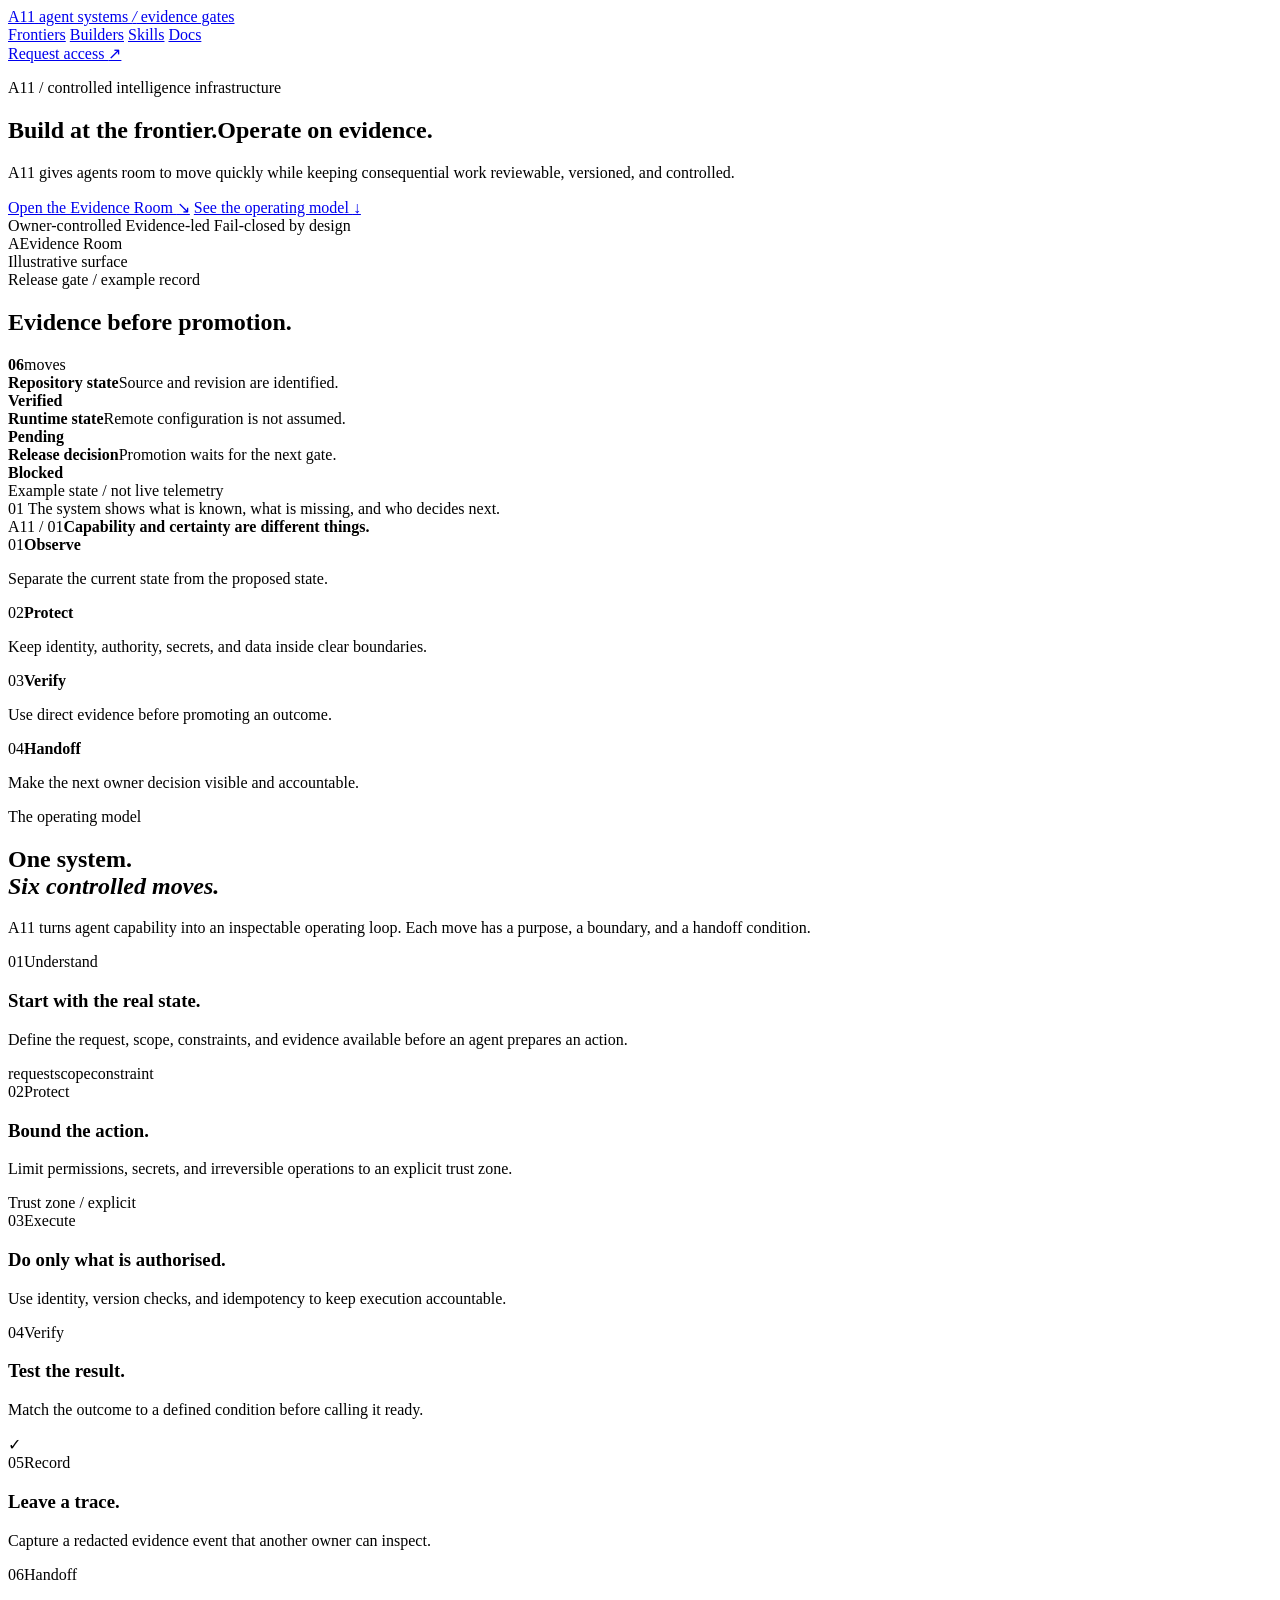
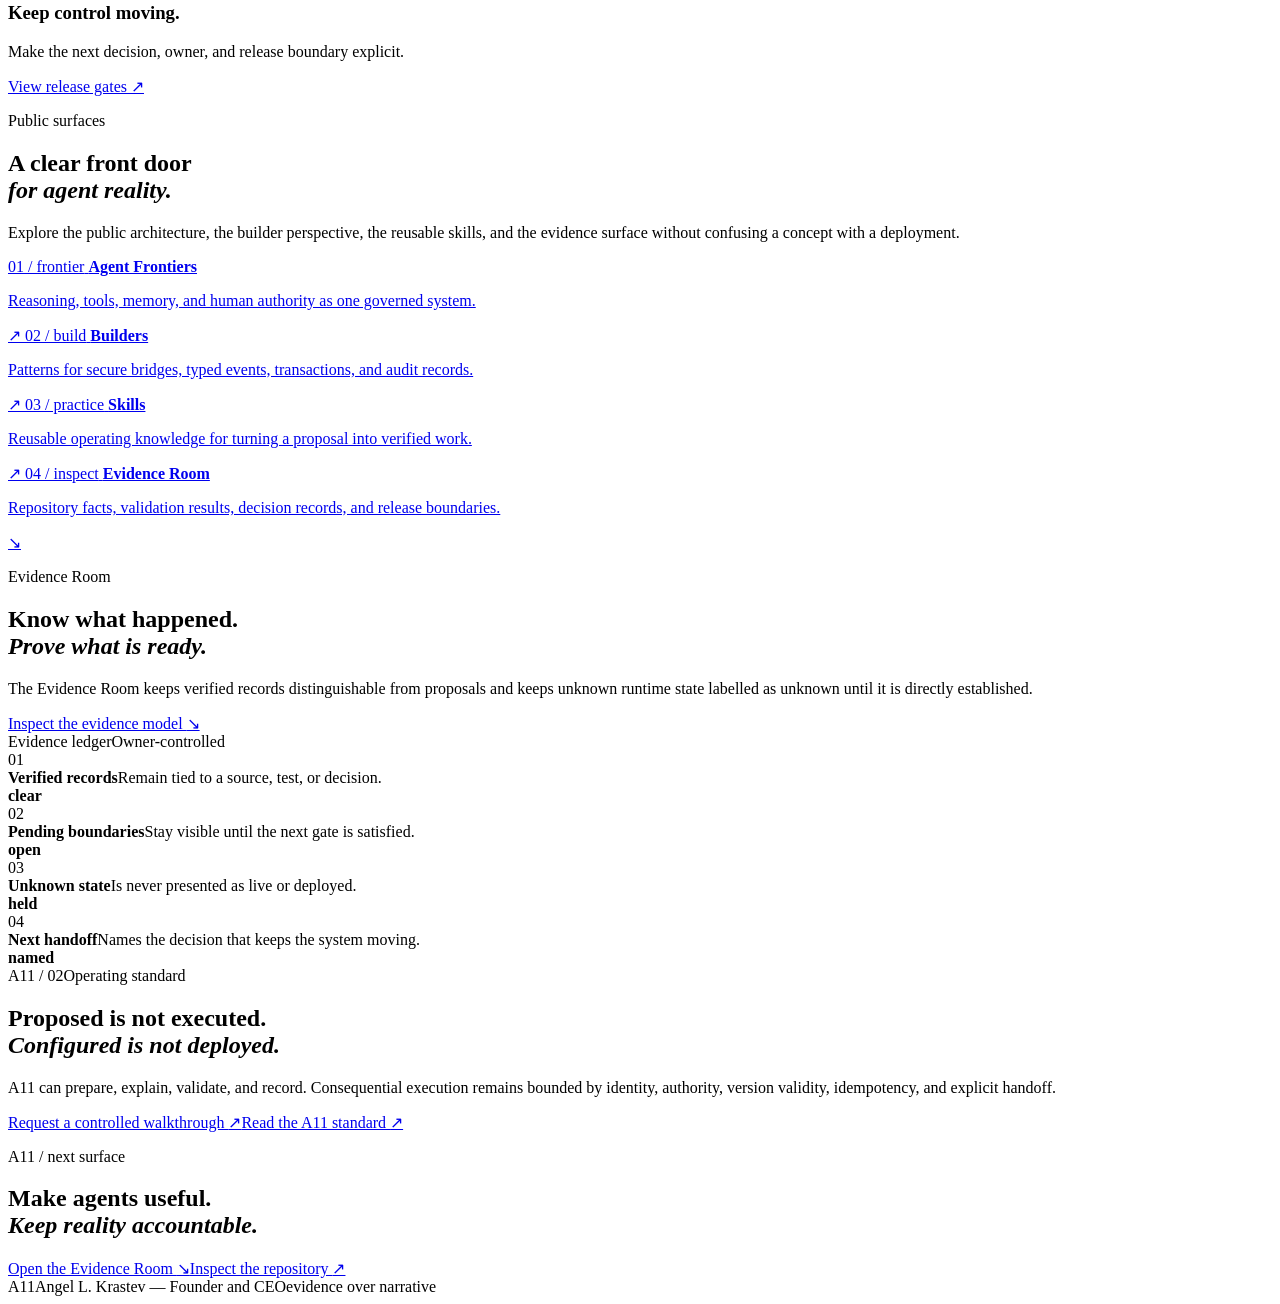
==== index.html @ bb5f17ac "Publish refreshed A11 static homepage to GitHub Pages." ====
﻿<!doctype html>
<html lang="en-GB">
<head>
  <meta charset="utf-8">
  <meta name="viewport" content="width=device-width, initial-scale=1">
  <meta name="description" content="A11 builds evidence-gated agent systems for retrieval, decisions, and controlled execution.">
  <meta name="theme-color" content="#f7f8f6">
  <title>A11 — Build at the frontier. Operate on evidence.</title>
  <link rel="canonical" href="https://angellllkr-eng.github.io/a11-homepage/">
  <link rel="icon" href="/a11-homepage/favicon.svg" type="image/svg+xml">
  <link rel="manifest" href="/a11-homepage/site.webmanifest">
  <link rel="stylesheet" href="/a11-homepage/site.css">
  <link rel="stylesheet" href="/a11-homepage/home.css">
</head>
<body class="home-body">
  <header class="masthead home-masthead">
    <a class="home-wordmark" href="/a11-homepage/" aria-label="A11 home">
      <span class="home-mark">A11</span>
      <span class="home-wordmark-copy">agent systems <i>/</i> evidence gates</span>
    </a>
    <nav class="home-nav" aria-label="Primary navigation">
      <div class="home-nav-links">
        <a href="/a11-homepage/frontiers/">Frontiers</a>
        <a href="/a11-homepage/builders/">Builders</a>
        <a href="/a11-homepage/skills/">Skills</a>
        <a href="/a11-homepage/docs/">Docs</a>
      </div>
      <a class="home-nav-cta" href="/a11-homepage/access/">Request access <span>↗</span></a>
    </nav>
  </header>

  <main class="home-page">
    <section class="home-hero" aria-labelledby="hero-title">
      <div class="home-hero-copy">
        <p class="home-eyebrow"><span class="home-live-dot"></span>A11 / controlled intelligence infrastructure</p>
        <h1 id="hero-title">Build at the frontier.<span>Operate on evidence.</span></h1>
        <p class="home-lede">A11 gives agents room to move quickly while keeping consequential work reviewable, versioned, and controlled.</p>
        <div class="home-actions">
          <a class="home-button home-button--primary" href="/a11-homepage/console/">Open the Evidence Room <span>↘</span></a>
          <a class="home-text-link" href="#operating-model">See the operating model <span>↓</span></a>
        </div>
        <div class="home-proof-line" aria-label="A11 operating boundaries">
          <span>Owner-controlled</span>
          <span>Evidence-led</span>
          <span>Fail-closed by design</span>
        </div>
      </div>

      <div class="home-hero-visual" aria-label="Illustrative Evidence Room interface">
        <div class="home-preview-window">
          <div class="home-preview-topbar">
            <div class="home-preview-brand"><span class="home-preview-logo">A</span><span>Evidence Room</span></div>
            <span class="home-preview-context">Illustrative surface</span>
          </div>
          <div class="home-preview-heading">
            <div>
              <span class="home-preview-kicker">Release gate / example record</span>
              <h2>Evidence before promotion.</h2>
            </div>
            <div class="home-preview-count"><strong>06</strong><span>moves</span></div>
          </div>
          <div class="home-preview-rows">
            <div class="home-preview-row">
              <div><strong>Repository state</strong><span>Source and revision are identified.</span></div>
              <b class="home-status home-status--verified"><i></i>Verified</b>
            </div>
            <div class="home-preview-row">
              <div><strong>Runtime state</strong><span>Remote configuration is not assumed.</span></div>
              <b class="home-status home-status--pending"><i></i>Pending</b>
            </div>
            <div class="home-preview-row">
              <div><strong>Release decision</strong><span>Promotion waits for the next gate.</span></div>
              <b class="home-status home-status--blocked"><i></i>Blocked</b>
            </div>
          </div>
          <div class="home-preview-footer">
            <span class="home-preview-rule"><i></i></span>
            <span>Example state / not live telemetry</span>
          </div>
        </div>
        <div class="home-visual-note"><span>01</span> The system shows what is known, what is missing, and who decides next.</div>
      </div>
    </section>

    <section class="home-principles" aria-label="A11 operating principles">
      <div class="home-principle-intro"><span class="home-section-index">A11 / 01</span><strong>Capability and certainty are different things.</strong></div>
      <div class="home-principle-grid">
        <div><span>01</span><strong>Observe</strong><p>Separate the current state from the proposed state.</p></div>
        <div><span>02</span><strong>Protect</strong><p>Keep identity, authority, secrets, and data inside clear boundaries.</p></div>
        <div><span>03</span><strong>Verify</strong><p>Use direct evidence before promoting an outcome.</p></div>
        <div><span>04</span><strong>Handoff</strong><p>Make the next owner decision visible and accountable.</p></div>
      </div>
    </section>

    <section id="operating-model" class="home-section home-model" aria-labelledby="model-title">
      <div class="home-section-heading">
        <div>
          <p class="home-section-label">The operating model</p>
          <h2 id="model-title">One system.<br><em>Six controlled moves.</em></h2>
        </div>
        <p>A11 turns agent capability into an inspectable operating loop. Each move has a purpose, a boundary, and a handoff condition.</p>
      </div>
      <div class="home-bento">
        <article class="home-bento-card home-bento-card--feature">
          <div class="home-card-topline"><span>01</span><span>Understand</span></div>
          <div>
            <h3>Start with the real state.</h3>
            <p>Define the request, scope, constraints, and evidence available before an agent prepares an action.</p>
          </div>
          <div class="home-scan-line"><span>request</span><i></i><span>scope</span><i></i><span>constraint</span></div>
        </article>
        <article class="home-bento-card home-bento-card--protect">
          <div class="home-card-topline"><span>02</span><span>Protect</span></div>
          <h3>Bound the action.</h3>
          <p>Limit permissions, secrets, and irreversible operations to an explicit trust zone.</p>
          <span class="home-card-stamp">Trust zone / explicit</span>
        </article>
        <article class="home-bento-card home-bento-card--execute">
          <div class="home-card-topline"><span>03</span><span>Execute</span></div>
          <h3>Do only what is authorised.</h3>
          <p>Use identity, version checks, and idempotency to keep execution accountable.</p>
        </article>
        <article class="home-bento-card home-bento-card--verify">
          <div class="home-card-topline"><span>04</span><span>Verify</span></div>
          <h3>Test the result.</h3>
          <p>Match the outcome to a defined condition before calling it ready.</p>
          <div class="home-checkmark">✓</div>
        </article>
        <article class="home-bento-card home-bento-card--record">
          <div class="home-card-topline"><span>05</span><span>Record</span></div>
          <h3>Leave a trace.</h3>
          <p>Capture a redacted evidence event that another owner can inspect.</p>
        </article>
        <article class="home-bento-card home-bento-card--handoff">
          <div class="home-card-topline"><span>06</span><span>Handoff</span></div>
          <h3>Keep control moving.</h3>
          <p>Make the next decision, owner, and release boundary explicit.</p>
          <a href="/a11-homepage/release-gate/" class="home-card-link">View release gates <span>↗</span></a>
        </article>
      </div>
    </section>

    <section class="home-section home-surfaces" aria-labelledby="surfaces-title">
      <div class="home-section-heading">
        <div>
          <p class="home-section-label">Public surfaces</p>
          <h2 id="surfaces-title">A clear front door<br><em>for agent reality.</em></h2>
        </div>
        <p>Explore the public architecture, the builder perspective, the reusable skills, and the evidence surface without confusing a concept with a deployment.</p>
      </div>
      <div class="home-route-grid">
        <a class="home-route-card" href="/a11-homepage/frontiers/">
          <span class="home-route-number">01 / frontier</span>
          <strong>Agent Frontiers</strong>
          <p>Reasoning, tools, memory, and human authority as one governed system.</p>
          <span class="home-route-arrow">↗</span>
        </a>
        <a class="home-route-card" href="/a11-homepage/builders/">
          <span class="home-route-number">02 / build</span>
          <strong>Builders</strong>
          <p>Patterns for secure bridges, typed events, transactions, and audit records.</p>
          <span class="home-route-arrow">↗</span>
        </a>
        <a class="home-route-card" href="/a11-homepage/skills/">
          <span class="home-route-number">03 / practice</span>
          <strong>Skills</strong>
          <p>Reusable operating knowledge for turning a proposal into verified work.</p>
          <span class="home-route-arrow">↗</span>
        </a>
        <a class="home-route-card home-route-card--accent" href="/a11-homepage/console/">
          <span class="home-route-number">04 / inspect</span>
          <strong>Evidence Room</strong>
          <p>Repository facts, validation results, decision records, and release boundaries.</p>
          <span class="home-route-arrow">↘</span>
        </a>
      </div>
    </section>

    <section class="home-evidence" aria-labelledby="evidence-title">
      <div class="home-evidence-copy">
        <p class="home-section-label">Evidence Room</p>
        <h2 id="evidence-title">Know what happened.<br><em>Prove what is ready.</em></h2>
        <p>The Evidence Room keeps verified records distinguishable from proposals and keeps unknown runtime state labelled as unknown until it is directly established.</p>
        <a class="home-button home-button--light" href="/a11-homepage/console/">Inspect the evidence model <span>↘</span></a>
      </div>
      <div class="home-evidence-ledger">
        <div class="home-ledger-header"><span>Evidence ledger</span><span>Owner-controlled</span></div>
        <div class="home-ledger-item"><span class="home-ledger-marker home-ledger-marker--green">01</span><div><strong>Verified records</strong><span>Remain tied to a source, test, or decision.</span></div><b>clear</b></div>
        <div class="home-ledger-item"><span class="home-ledger-marker home-ledger-marker--blue">02</span><div><strong>Pending boundaries</strong><span>Stay visible until the next gate is satisfied.</span></div><b>open</b></div>
        <div class="home-ledger-item"><span class="home-ledger-marker home-ledger-marker--amber">03</span><div><strong>Unknown state</strong><span>Is never presented as live or deployed.</span></div><b>held</b></div>
        <div class="home-ledger-item"><span class="home-ledger-marker home-ledger-marker--ink">04</span><div><strong>Next handoff</strong><span>Names the decision that keeps the system moving.</span></div><b>named</b></div>
      </div>
    </section>

    <section class="home-standard" aria-labelledby="standard-title">
      <div class="home-standard-label"><span class="home-section-index">A11 / 02</span><span>Operating standard</span></div>
      <div class="home-standard-body">
        <h2 id="standard-title">Proposed is not executed.<br><em>Configured is not deployed.</em></h2>
        <p>A11 can prepare, explain, validate, and record. Consequential execution remains bounded by identity, authority, version validity, idempotency, and explicit handoff.</p>
        <div class="home-standard-actions"><a class="home-button home-button--primary" href="/a11-homepage/access/">Request a controlled walkthrough <span>↗</span></a><a class="home-text-link" href="/a11-homepage/about/">Read the A11 standard <span>↗</span></a></div>
      </div>
    </section>

    <section class="home-final-cta" aria-labelledby="final-title">
      <p class="home-section-label">A11 / next surface</p>
      <h2 id="final-title">Make agents useful.<br><em>Keep reality accountable.</em></h2>
      <div class="home-actions"><a class="home-button home-button--primary" href="/a11-homepage/console/">Open the Evidence Room <span>↘</span></a><a class="home-text-link" href="https://github.com/angellllkr-eng/a11-rag-platform">Inspect the repository <span>↗</span></a></div>
    </section>
  </main>

  <footer class="home-footer"><span>A11</span><span>Angel L. Krastev — Founder and CEO</span><span>evidence over narrative</span></footer>
</body>
</html>
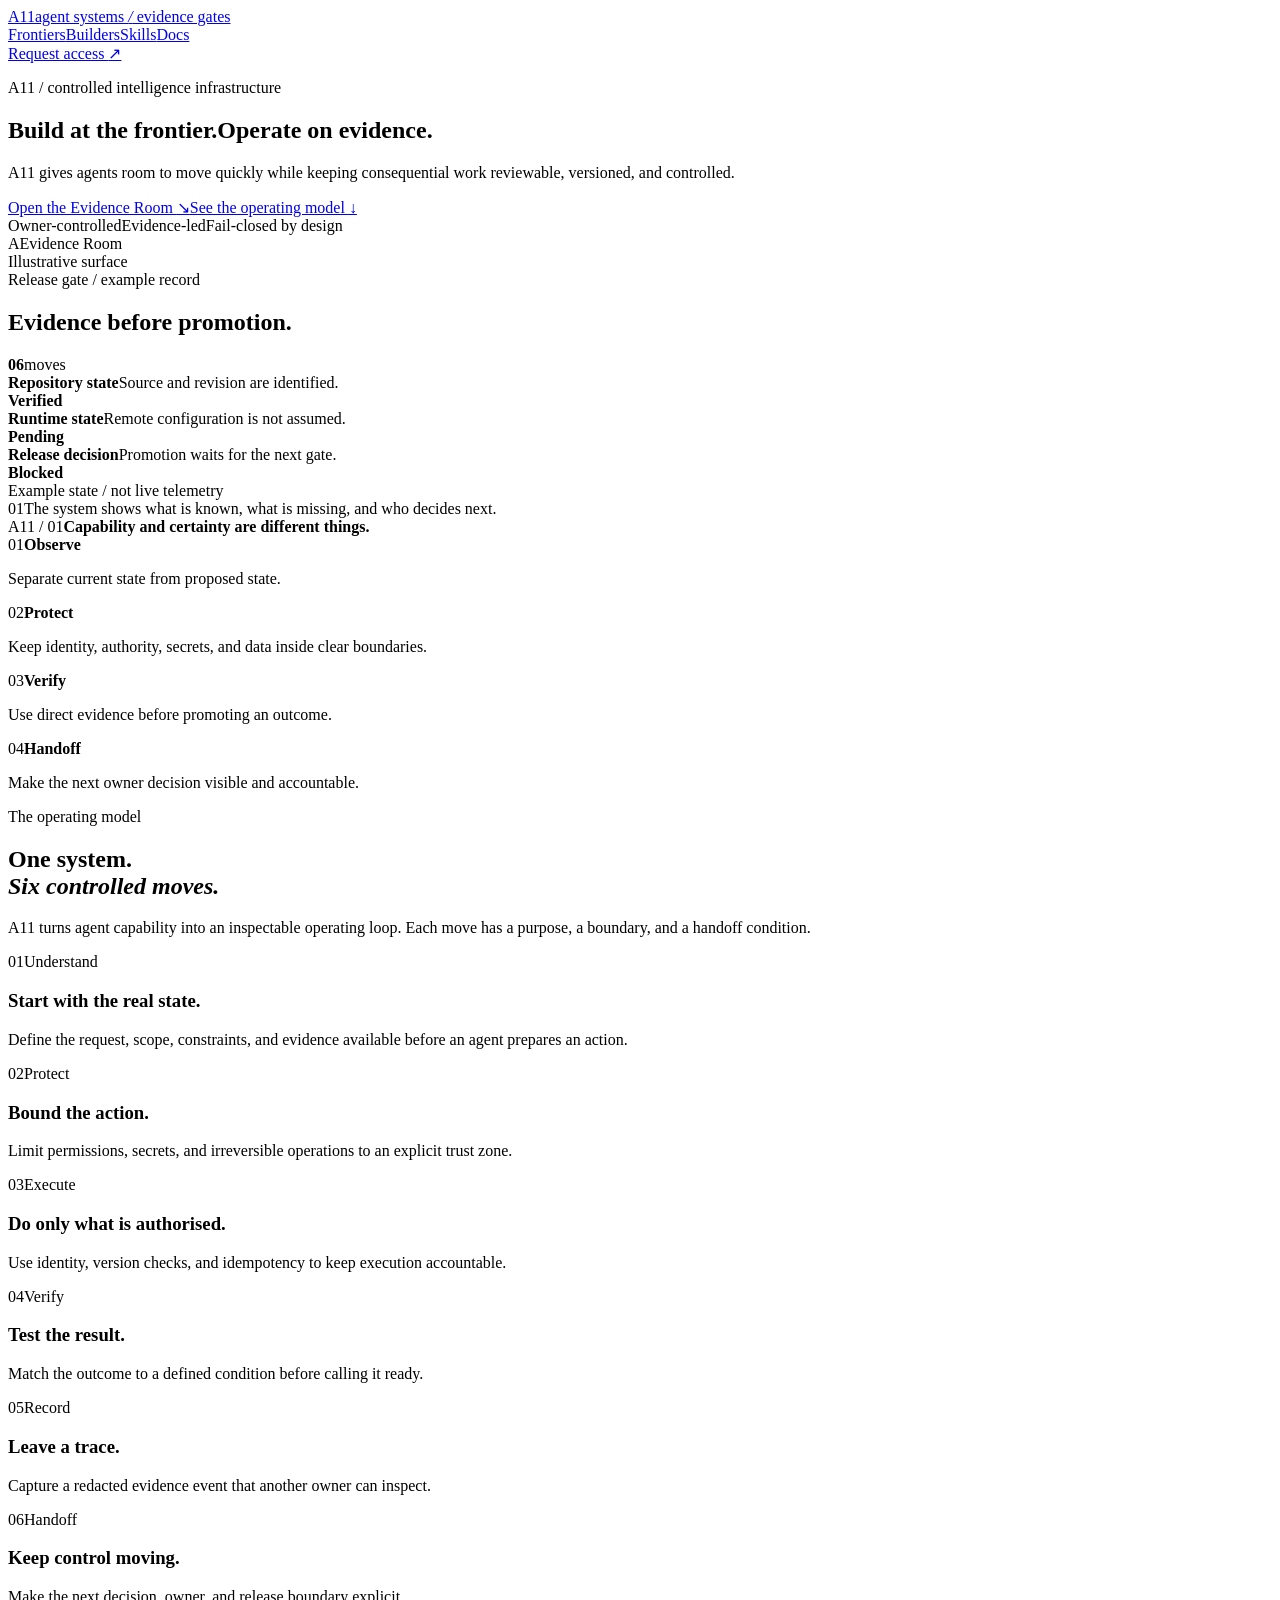
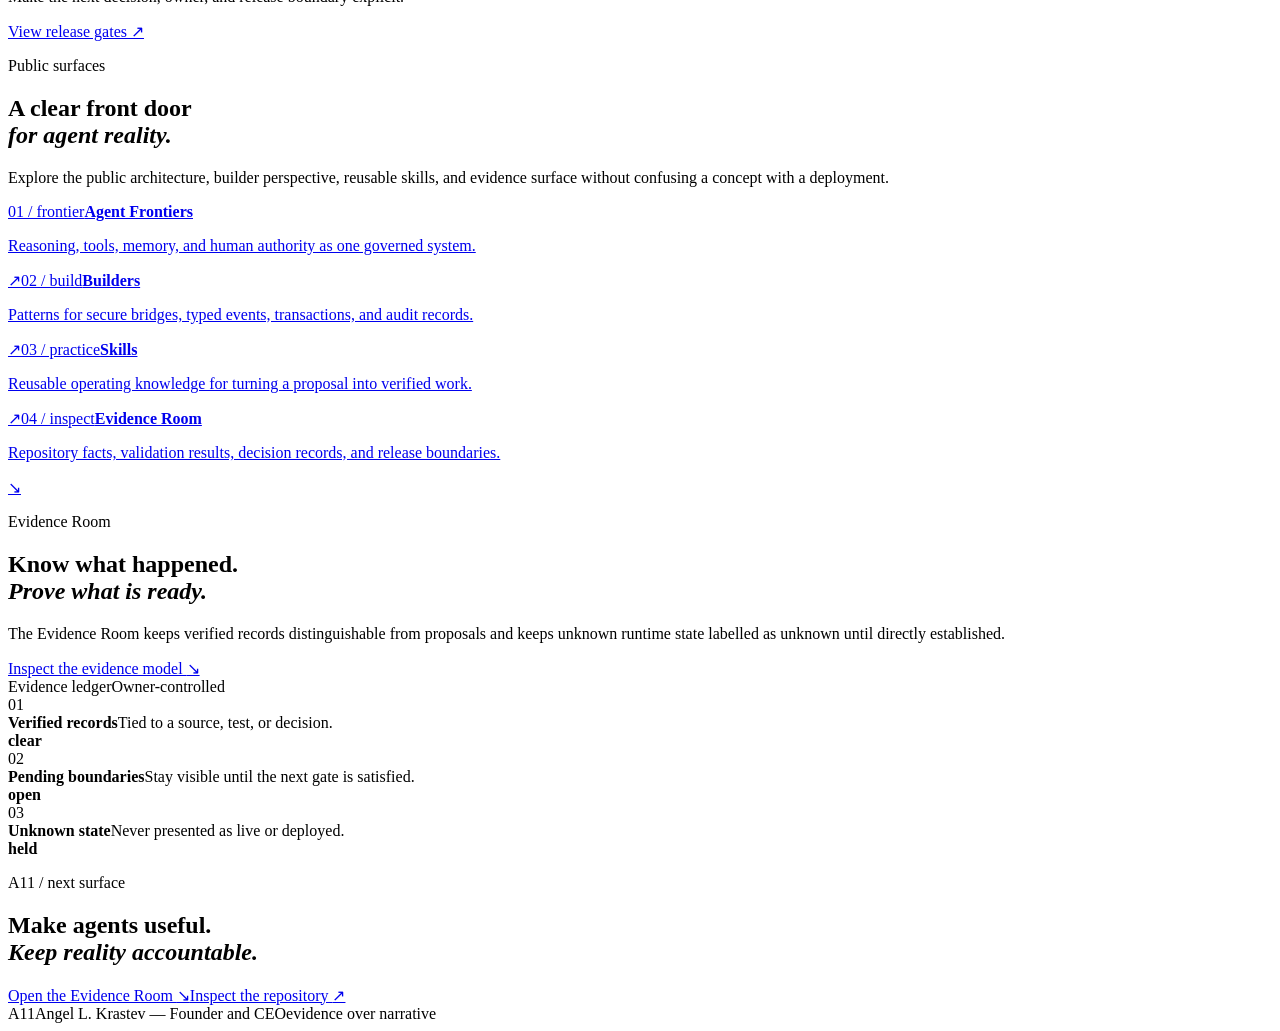
==== commit 72d152ac: "feat: renew A11 homepage visual system and motion" ====
--- a/index.html
+++ b/index.html
@@ -1,213 +1,35 @@
-﻿<!doctype html>
+<!doctype html>
 <html lang="en-GB">
 <head>
-  <meta charset="utf-8">
-  <meta name="viewport" content="width=device-width, initial-scale=1">
-  <meta name="description" content="A11 builds evidence-gated agent systems for retrieval, decisions, and controlled execution.">
-  <meta name="theme-color" content="#f7f8f6">
-  <title>A11 — Build at the frontier. Operate on evidence.</title>
-  <link rel="canonical" href="https://angellllkr-eng.github.io/a11-homepage/">
-  <link rel="icon" href="/a11-homepage/favicon.svg" type="image/svg+xml">
-  <link rel="manifest" href="/a11-homepage/site.webmanifest">
-  <link rel="stylesheet" href="/a11-homepage/site.css">
-  <link rel="stylesheet" href="/a11-homepage/home.css">
+<meta charset="utf-8"><meta name="viewport" content="width=device-width, initial-scale=1">
+<meta name="description" content="A11 builds evidence-gated agent systems for retrieval, decisions, and controlled execution.">
+<meta name="theme-color" content="#f7f8f6">
+<title>A11 — Evidence-gated agent systems</title>
+<link rel="canonical" href="https://angellllkr-eng.github.io/a11-homepage/">
+<link rel="icon" href="/a11-homepage/favicon.svg" type="image/svg+xml">
+<link rel="stylesheet" href="/a11-homepage/site.css"><link rel="stylesheet" href="/a11-homepage/home.css">
+<style>
+@keyframes a11Hero{from{opacity:0;transform:translateY(24px)}to{opacity:1;transform:none}}
+@keyframes a11Float{0%,100%{transform:translateY(0)}50%{transform:translateY(-8px)}}
+.home-hero-copy,.home-hero-visual{animation:a11Hero .8s ease-out both}.home-hero-visual{animation-delay:.12s}.home-preview-window{animation:a11Float 8s ease-in-out infinite}
+.home-route-card,.home-bento-card{transition:transform .25s ease,box-shadow .25s ease,border-color .25s ease}.home-route-card:hover,.home-bento-card:hover{transform:translateY(-6px);box-shadow:0 24px 48px rgba(16,40,43,.10)}
+a:focus-visible{outline:3px solid rgba(61,89,214,.35);outline-offset:4px}
+@media(max-width:760px){.home-hero{grid-template-columns:1fr}.home-hero-visual{min-width:0}.home-preview-window{animation:none}}
+@media(prefers-reduced-motion:reduce){*,*::before,*::after{animation-duration:.01ms!important;animation-iteration-count:1!important;transition-duration:.01ms!important;scroll-behavior:auto!important}}
+</style>
 </head>
 <body class="home-body">
-  <header class="masthead home-masthead">
-    <a class="home-wordmark" href="/a11-homepage/" aria-label="A11 home">
-      <span class="home-mark">A11</span>
-      <span class="home-wordmark-copy">agent systems <i>/</i> evidence gates</span>
-    </a>
-    <nav class="home-nav" aria-label="Primary navigation">
-      <div class="home-nav-links">
-        <a href="/a11-homepage/frontiers/">Frontiers</a>
-        <a href="/a11-homepage/builders/">Builders</a>
-        <a href="/a11-homepage/skills/">Skills</a>
-        <a href="/a11-homepage/docs/">Docs</a>
-      </div>
-      <a class="home-nav-cta" href="/a11-homepage/access/">Request access <span>↗</span></a>
-    </nav>
-  </header>
-
-  <main class="home-page">
-    <section class="home-hero" aria-labelledby="hero-title">
-      <div class="home-hero-copy">
-        <p class="home-eyebrow"><span class="home-live-dot"></span>A11 / controlled intelligence infrastructure</p>
-        <h1 id="hero-title">Build at the frontier.<span>Operate on evidence.</span></h1>
-        <p class="home-lede">A11 gives agents room to move quickly while keeping consequential work reviewable, versioned, and controlled.</p>
-        <div class="home-actions">
-          <a class="home-button home-button--primary" href="/a11-homepage/console/">Open the Evidence Room <span>↘</span></a>
-          <a class="home-text-link" href="#operating-model">See the operating model <span>↓</span></a>
-        </div>
-        <div class="home-proof-line" aria-label="A11 operating boundaries">
-          <span>Owner-controlled</span>
-          <span>Evidence-led</span>
-          <span>Fail-closed by design</span>
-        </div>
-      </div>
-
-      <div class="home-hero-visual" aria-label="Illustrative Evidence Room interface">
-        <div class="home-preview-window">
-          <div class="home-preview-topbar">
-            <div class="home-preview-brand"><span class="home-preview-logo">A</span><span>Evidence Room</span></div>
-            <span class="home-preview-context">Illustrative surface</span>
-          </div>
-          <div class="home-preview-heading">
-            <div>
-              <span class="home-preview-kicker">Release gate / example record</span>
-              <h2>Evidence before promotion.</h2>
-            </div>
-            <div class="home-preview-count"><strong>06</strong><span>moves</span></div>
-          </div>
-          <div class="home-preview-rows">
-            <div class="home-preview-row">
-              <div><strong>Repository state</strong><span>Source and revision are identified.</span></div>
-              <b class="home-status home-status--verified"><i></i>Verified</b>
-            </div>
-            <div class="home-preview-row">
-              <div><strong>Runtime state</strong><span>Remote configuration is not assumed.</span></div>
-              <b class="home-status home-status--pending"><i></i>Pending</b>
-            </div>
-            <div class="home-preview-row">
-              <div><strong>Release decision</strong><span>Promotion waits for the next gate.</span></div>
-              <b class="home-status home-status--blocked"><i></i>Blocked</b>
-            </div>
-          </div>
-          <div class="home-preview-footer">
-            <span class="home-preview-rule"><i></i></span>
-            <span>Example state / not live telemetry</span>
-          </div>
-        </div>
-        <div class="home-visual-note"><span>01</span> The system shows what is known, what is missing, and who decides next.</div>
-      </div>
-    </section>
-
-    <section class="home-principles" aria-label="A11 operating principles">
-      <div class="home-principle-intro"><span class="home-section-index">A11 / 01</span><strong>Capability and certainty are different things.</strong></div>
-      <div class="home-principle-grid">
-        <div><span>01</span><strong>Observe</strong><p>Separate the current state from the proposed state.</p></div>
-        <div><span>02</span><strong>Protect</strong><p>Keep identity, authority, secrets, and data inside clear boundaries.</p></div>
-        <div><span>03</span><strong>Verify</strong><p>Use direct evidence before promoting an outcome.</p></div>
-        <div><span>04</span><strong>Handoff</strong><p>Make the next owner decision visible and accountable.</p></div>
-      </div>
-    </section>
-
-    <section id="operating-model" class="home-section home-model" aria-labelledby="model-title">
-      <div class="home-section-heading">
-        <div>
-          <p class="home-section-label">The operating model</p>
-          <h2 id="model-title">One system.<br><em>Six controlled moves.</em></h2>
-        </div>
-        <p>A11 turns agent capability into an inspectable operating loop. Each move has a purpose, a boundary, and a handoff condition.</p>
-      </div>
-      <div class="home-bento">
-        <article class="home-bento-card home-bento-card--feature">
-          <div class="home-card-topline"><span>01</span><span>Understand</span></div>
-          <div>
-            <h3>Start with the real state.</h3>
-            <p>Define the request, scope, constraints, and evidence available before an agent prepares an action.</p>
-          </div>
-          <div class="home-scan-line"><span>request</span><i></i><span>scope</span><i></i><span>constraint</span></div>
-        </article>
-        <article class="home-bento-card home-bento-card--protect">
-          <div class="home-card-topline"><span>02</span><span>Protect</span></div>
-          <h3>Bound the action.</h3>
-          <p>Limit permissions, secrets, and irreversible operations to an explicit trust zone.</p>
-          <span class="home-card-stamp">Trust zone / explicit</span>
-        </article>
-        <article class="home-bento-card home-bento-card--execute">
-          <div class="home-card-topline"><span>03</span><span>Execute</span></div>
-          <h3>Do only what is authorised.</h3>
-          <p>Use identity, version checks, and idempotency to keep execution accountable.</p>
-        </article>
-        <article class="home-bento-card home-bento-card--verify">
-          <div class="home-card-topline"><span>04</span><span>Verify</span></div>
-          <h3>Test the result.</h3>
-          <p>Match the outcome to a defined condition before calling it ready.</p>
-          <div class="home-checkmark">✓</div>
-        </article>
-        <article class="home-bento-card home-bento-card--record">
-          <div class="home-card-topline"><span>05</span><span>Record</span></div>
-          <h3>Leave a trace.</h3>
-          <p>Capture a redacted evidence event that another owner can inspect.</p>
-        </article>
-        <article class="home-bento-card home-bento-card--handoff">
-          <div class="home-card-topline"><span>06</span><span>Handoff</span></div>
-          <h3>Keep control moving.</h3>
-          <p>Make the next decision, owner, and release boundary explicit.</p>
-          <a href="/a11-homepage/release-gate/" class="home-card-link">View release gates <span>↗</span></a>
-        </article>
-      </div>
-    </section>
-
-    <section class="home-section home-surfaces" aria-labelledby="surfaces-title">
-      <div class="home-section-heading">
-        <div>
-          <p class="home-section-label">Public surfaces</p>
-          <h2 id="surfaces-title">A clear front door<br><em>for agent reality.</em></h2>
-        </div>
-        <p>Explore the public architecture, the builder perspective, the reusable skills, and the evidence surface without confusing a concept with a deployment.</p>
-      </div>
-      <div class="home-route-grid">
-        <a class="home-route-card" href="/a11-homepage/frontiers/">
-          <span class="home-route-number">01 / frontier</span>
-          <strong>Agent Frontiers</strong>
-          <p>Reasoning, tools, memory, and human authority as one governed system.</p>
-          <span class="home-route-arrow">↗</span>
-        </a>
-        <a class="home-route-card" href="/a11-homepage/builders/">
-          <span class="home-route-number">02 / build</span>
-          <strong>Builders</strong>
-          <p>Patterns for secure bridges, typed events, transactions, and audit records.</p>
-          <span class="home-route-arrow">↗</span>
-        </a>
-        <a class="home-route-card" href="/a11-homepage/skills/">
-          <span class="home-route-number">03 / practice</span>
-          <strong>Skills</strong>
-          <p>Reusable operating knowledge for turning a proposal into verified work.</p>
-          <span class="home-route-arrow">↗</span>
-        </a>
-        <a class="home-route-card home-route-card--accent" href="/a11-homepage/console/">
-          <span class="home-route-number">04 / inspect</span>
-          <strong>Evidence Room</strong>
-          <p>Repository facts, validation results, decision records, and release boundaries.</p>
-          <span class="home-route-arrow">↘</span>
-        </a>
-      </div>
-    </section>
-
-    <section class="home-evidence" aria-labelledby="evidence-title">
-      <div class="home-evidence-copy">
-        <p class="home-section-label">Evidence Room</p>
-        <h2 id="evidence-title">Know what happened.<br><em>Prove what is ready.</em></h2>
-        <p>The Evidence Room keeps verified records distinguishable from proposals and keeps unknown runtime state labelled as unknown until it is directly established.</p>
-        <a class="home-button home-button--light" href="/a11-homepage/console/">Inspect the evidence model <span>↘</span></a>
-      </div>
-      <div class="home-evidence-ledger">
-        <div class="home-ledger-header"><span>Evidence ledger</span><span>Owner-controlled</span></div>
-        <div class="home-ledger-item"><span class="home-ledger-marker home-ledger-marker--green">01</span><div><strong>Verified records</strong><span>Remain tied to a source, test, or decision.</span></div><b>clear</b></div>
-        <div class="home-ledger-item"><span class="home-ledger-marker home-ledger-marker--blue">02</span><div><strong>Pending boundaries</strong><span>Stay visible until the next gate is satisfied.</span></div><b>open</b></div>
-        <div class="home-ledger-item"><span class="home-ledger-marker home-ledger-marker--amber">03</span><div><strong>Unknown state</strong><span>Is never presented as live or deployed.</span></div><b>held</b></div>
-        <div class="home-ledger-item"><span class="home-ledger-marker home-ledger-marker--ink">04</span><div><strong>Next handoff</strong><span>Names the decision that keeps the system moving.</span></div><b>named</b></div>
-      </div>
-    </section>
-
-    <section class="home-standard" aria-labelledby="standard-title">
-      <div class="home-standard-label"><span class="home-section-index">A11 / 02</span><span>Operating standard</span></div>
-      <div class="home-standard-body">
-        <h2 id="standard-title">Proposed is not executed.<br><em>Configured is not deployed.</em></h2>
-        <p>A11 can prepare, explain, validate, and record. Consequential execution remains bounded by identity, authority, version validity, idempotency, and explicit handoff.</p>
-        <div class="home-standard-actions"><a class="home-button home-button--primary" href="/a11-homepage/access/">Request a controlled walkthrough <span>↗</span></a><a class="home-text-link" href="/a11-homepage/about/">Read the A11 standard <span>↗</span></a></div>
-      </div>
-    </section>
-
-    <section class="home-final-cta" aria-labelledby="final-title">
-      <p class="home-section-label">A11 / next surface</p>
-      <h2 id="final-title">Make agents useful.<br><em>Keep reality accountable.</em></h2>
-      <div class="home-actions"><a class="home-button home-button--primary" href="/a11-homepage/console/">Open the Evidence Room <span>↘</span></a><a class="home-text-link" href="https://github.com/angellllkr-eng/a11-rag-platform">Inspect the repository <span>↗</span></a></div>
-    </section>
-  </main>
-
-  <footer class="home-footer"><span>A11</span><span>Angel L. Krastev — Founder and CEO</span><span>evidence over narrative</span></footer>
-</body>
-</html>+<header class="masthead home-masthead">
+<a class="home-wordmark" href="/a11-homepage/" aria-label="A11 home"><span class="home-mark">A11</span><span class="home-wordmark-copy">agent systems <i>/</i> evidence gates</span></a>
+<nav class="home-nav" aria-label="Primary navigation"><div class="home-nav-links"><a href="/a11-homepage/frontiers/">Frontiers</a><a href="/a11-homepage/builders/">Builders</a><a href="/a11-homepage/skills/">Skills</a><a href="/a11-homepage/docs/">Docs</a></div><a class="home-nav-cta" href="/a11-homepage/access/">Request access <span>↗</span></a></nav>
+</header>
+<main class="home-page">
+<section class="home-hero" aria-labelledby="hero-title"><div class="home-hero-copy"><p class="home-eyebrow"><span class="home-live-dot"></span>A11 / controlled intelligence infrastructure</p><h1 id="hero-title">Build at the frontier.<span>Operate on evidence.</span></h1><p class="home-lede">A11 gives agents room to move quickly while keeping consequential work reviewable, versioned, and controlled.</p><div class="home-actions"><a class="home-button home-button--primary" href="/a11-homepage/console/">Open the Evidence Room <span>↘</span></a><a class="home-text-link" href="#operating-model">See the operating model <span>↓</span></a></div><div class="home-proof-line"><span>Owner-controlled</span><span>Evidence-led</span><span>Fail-closed by design</span></div></div>
+<div class="home-hero-visual"><div class="home-preview-window"><div class="home-preview-topbar"><div class="home-preview-brand"><span class="home-preview-logo">A</span><span>Evidence Room</span></div><span class="home-preview-context">Illustrative surface</span></div><div class="home-preview-heading"><div><span class="home-preview-kicker">Release gate / example record</span><h2>Evidence before promotion.</h2></div><div class="home-preview-count"><strong>06</strong><span>moves</span></div></div><div class="home-preview-rows"><div class="home-preview-row"><div><strong>Repository state</strong><span>Source and revision are identified.</span></div><b class="home-status home-status--verified"><i></i>Verified</b></div><div class="home-preview-row"><div><strong>Runtime state</strong><span>Remote configuration is not assumed.</span></div><b class="home-status home-status--pending"><i></i>Pending</b></div><div class="home-preview-row"><div><strong>Release decision</strong><span>Promotion waits for the next gate.</span></div><b class="home-status home-status--blocked"><i></i>Blocked</b></div></div><div class="home-preview-footer"><span class="home-preview-rule"><i></i></span><span>Example state / not live telemetry</span></div></div><div class="home-visual-note"><span>01</span>The system shows what is known, what is missing, and who decides next.</div></div></section>
+<section class="home-principles" aria-label="A11 operating principles"><div class="home-principle-intro"><span class="home-section-index">A11 / 01</span><strong>Capability and certainty are different things.</strong></div><div class="home-principle-grid"><div><span>01</span><strong>Observe</strong><p>Separate current state from proposed state.</p></div><div><span>02</span><strong>Protect</strong><p>Keep identity, authority, secrets, and data inside clear boundaries.</p></div><div><span>03</span><strong>Verify</strong><p>Use direct evidence before promoting an outcome.</p></div><div><span>04</span><strong>Handoff</strong><p>Make the next owner decision visible and accountable.</p></div></div></section>
+<section id="operating-model" class="home-section home-model"><div class="home-section-heading"><div><p class="home-section-label">The operating model</p><h2>One system.<br><em>Six controlled moves.</em></h2></div><p>A11 turns agent capability into an inspectable operating loop. Each move has a purpose, a boundary, and a handoff condition.</p></div><div class="home-bento"><article class="home-bento-card home-bento-card--feature"><div class="home-card-topline"><span>01</span><span>Understand</span></div><div><h3>Start with the real state.</h3><p>Define the request, scope, constraints, and evidence available before an agent prepares an action.</p></div></article><article class="home-bento-card home-bento-card--protect"><div class="home-card-topline"><span>02</span><span>Protect</span></div><h3>Bound the action.</h3><p>Limit permissions, secrets, and irreversible operations to an explicit trust zone.</p></article><article class="home-bento-card home-bento-card--execute"><div class="home-card-topline"><span>03</span><span>Execute</span></div><h3>Do only what is authorised.</h3><p>Use identity, version checks, and idempotency to keep execution accountable.</p></article><article class="home-bento-card home-bento-card--verify"><div class="home-card-topline"><span>04</span><span>Verify</span></div><h3>Test the result.</h3><p>Match the outcome to a defined condition before calling it ready.</p></article><article class="home-bento-card home-bento-card--record"><div class="home-card-topline"><span>05</span><span>Record</span></div><h3>Leave a trace.</h3><p>Capture a redacted evidence event that another owner can inspect.</p></article><article class="home-bento-card home-bento-card--handoff"><div class="home-card-topline"><span>06</span><span>Handoff</span></div><h3>Keep control moving.</h3><p>Make the next decision, owner, and release boundary explicit.</p><a href="/a11-homepage/release-gate/" class="home-card-link">View release gates <span>↗</span></a></article></div></section>
+<section class="home-section home-surfaces"><div class="home-section-heading"><div><p class="home-section-label">Public surfaces</p><h2>A clear front door<br><em>for agent reality.</em></h2></div><p>Explore the public architecture, builder perspective, reusable skills, and evidence surface without confusing a concept with a deployment.</p></div><div class="home-route-grid"><a class="home-route-card" href="/a11-homepage/frontiers/"><span class="home-route-number">01 / frontier</span><strong>Agent Frontiers</strong><p>Reasoning, tools, memory, and human authority as one governed system.</p><span class="home-route-arrow">↗</span></a><a class="home-route-card" href="/a11-homepage/builders/"><span class="home-route-number">02 / build</span><strong>Builders</strong><p>Patterns for secure bridges, typed events, transactions, and audit records.</p><span class="home-route-arrow">↗</span></a><a class="home-route-card" href="/a11-homepage/skills/"><span class="home-route-number">03 / practice</span><strong>Skills</strong><p>Reusable operating knowledge for turning a proposal into verified work.</p><span class="home-route-arrow">↗</span></a><a class="home-route-card home-route-card--accent" href="/a11-homepage/console/"><span class="home-route-number">04 / inspect</span><strong>Evidence Room</strong><p>Repository facts, validation results, decision records, and release boundaries.</p><span class="home-route-arrow">↘</span></a></div></section>
+<section class="home-evidence"><div class="home-evidence-copy"><p class="home-section-label">Evidence Room</p><h2>Know what happened.<br><em>Prove what is ready.</em></h2><p>The Evidence Room keeps verified records distinguishable from proposals and keeps unknown runtime state labelled as unknown until directly established.</p><a class="home-button home-button--light" href="/a11-homepage/console/">Inspect the evidence model <span>↘</span></a></div><div class="home-evidence-ledger"><div class="home-ledger-header"><span>Evidence ledger</span><span>Owner-controlled</span></div><div class="home-ledger-item"><span class="home-ledger-marker home-ledger-marker--green">01</span><div><strong>Verified records</strong><span>Tied to a source, test, or decision.</span></div><b>clear</b></div><div class="home-ledger-item"><span class="home-ledger-marker home-ledger-marker--blue">02</span><div><strong>Pending boundaries</strong><span>Stay visible until the next gate is satisfied.</span></div><b>open</b></div><div class="home-ledger-item"><span class="home-ledger-marker home-ledger-marker--amber">03</span><div><strong>Unknown state</strong><span>Never presented as live or deployed.</span></div><b>held</b></div></div></section>
+<section class="home-final-cta"><p class="home-section-label">A11 / next surface</p><h2>Make agents useful.<br><em>Keep reality accountable.</em></h2><div class="home-actions"><a class="home-button home-button--primary" href="/a11-homepage/console/">Open the Evidence Room <span>↘</span></a><a class="home-text-link" href="https://github.com/angellllkr-eng/a11-rag-platform">Inspect the repository <span>↗</span></a></div></section>
+</main><footer class="home-footer"><span>A11</span><span>Angel L. Krastev — Founder and CEO</span><span>evidence over narrative</span></footer>
+</body></html>
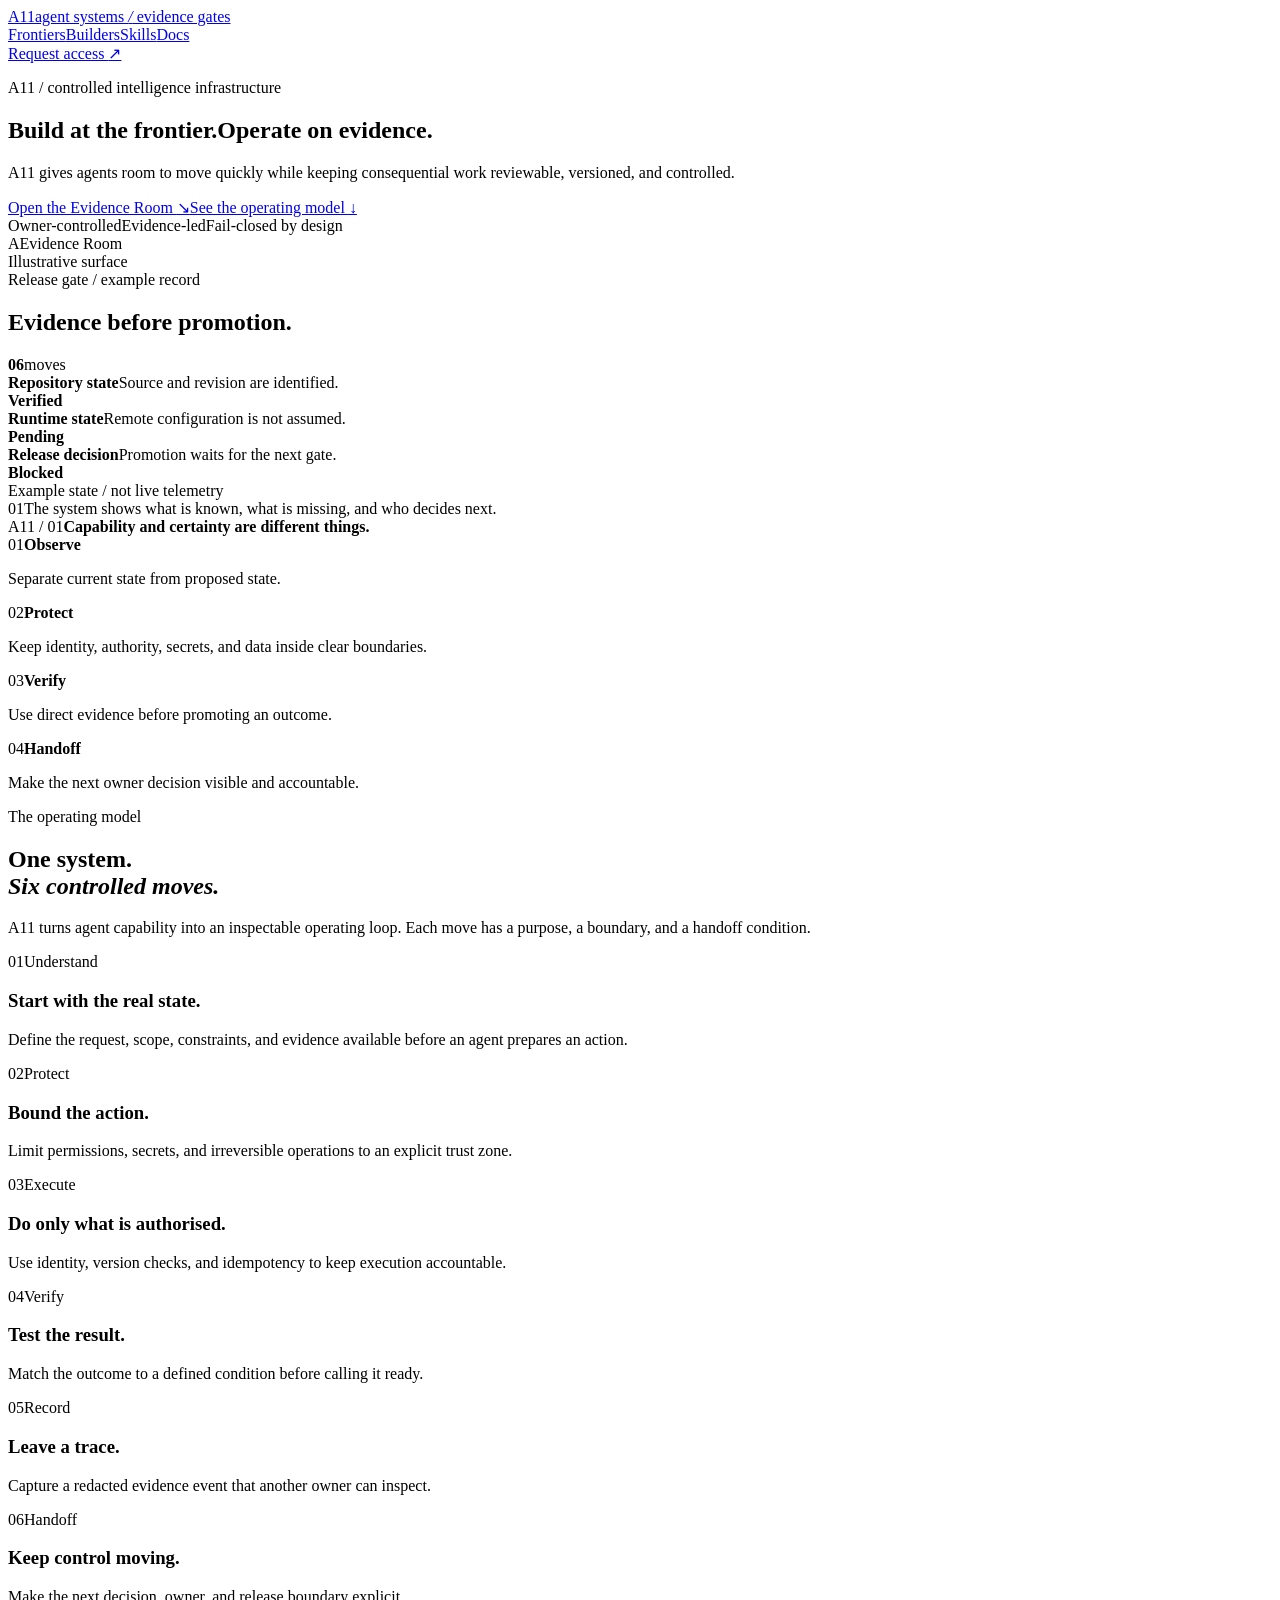
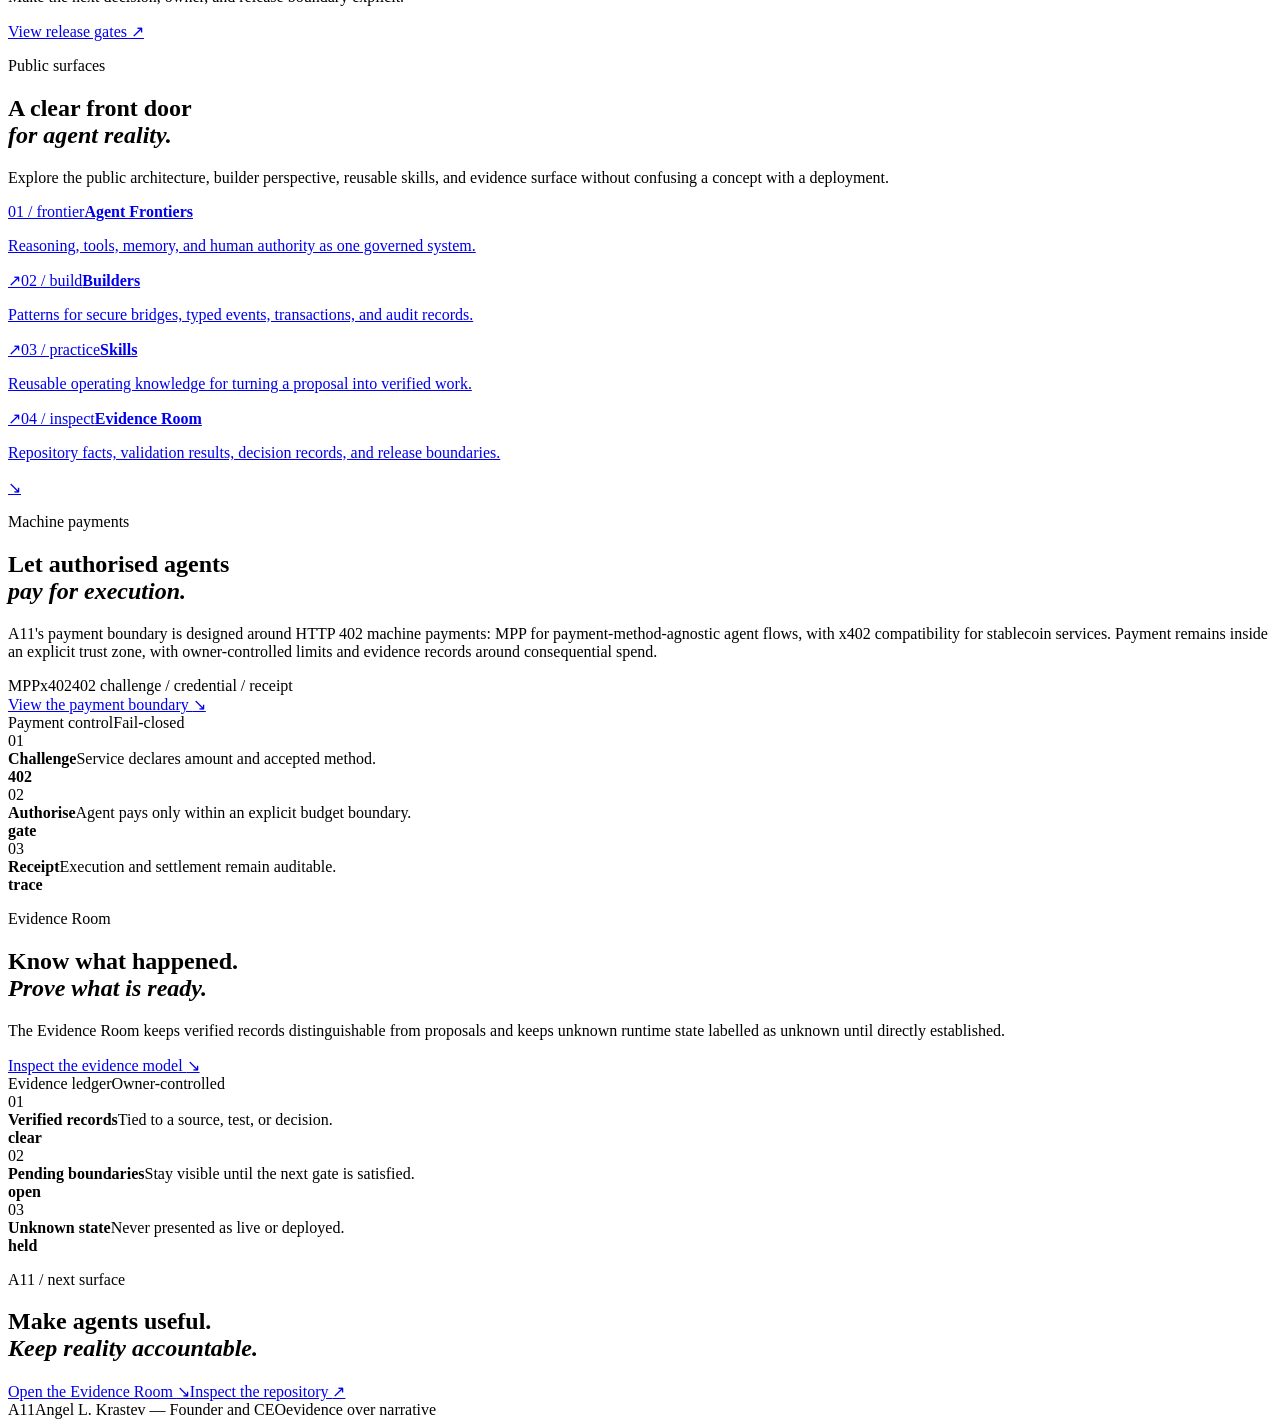
==== commit 9b22e289: "feat(a11): expose agentic machine payments architecture" ====
--- a/index.html
+++ b/index.html
@@ -2,33 +2,24 @@
 <html lang="en-GB">
 <head>
 <meta charset="utf-8"><meta name="viewport" content="width=device-width, initial-scale=1">
-<meta name="description" content="A11 builds evidence-gated agent systems for retrieval, decisions, and controlled execution.">
+<meta name="description" content="A11 builds evidence-gated agent systems for retrieval, decisions, controlled execution, and machine payments.">
 <meta name="theme-color" content="#f7f8f6">
 <title>A11 — Evidence-gated agent systems</title>
 <link rel="canonical" href="https://angellllkr-eng.github.io/a11-homepage/">
 <link rel="icon" href="/a11-homepage/favicon.svg" type="image/svg+xml">
 <link rel="stylesheet" href="/a11-homepage/site.css"><link rel="stylesheet" href="/a11-homepage/home.css">
 <style>
-@keyframes a11Hero{from{opacity:0;transform:translateY(24px)}to{opacity:1;transform:none}}
-@keyframes a11Float{0%,100%{transform:translateY(0)}50%{transform:translateY(-8px)}}
-.home-hero-copy,.home-hero-visual{animation:a11Hero .8s ease-out both}.home-hero-visual{animation-delay:.12s}.home-preview-window{animation:a11Float 8s ease-in-out infinite}
-.home-route-card,.home-bento-card{transition:transform .25s ease,box-shadow .25s ease,border-color .25s ease}.home-route-card:hover,.home-bento-card:hover{transform:translateY(-6px);box-shadow:0 24px 48px rgba(16,40,43,.10)}
-a:focus-visible{outline:3px solid rgba(61,89,214,.35);outline-offset:4px}
-@media(max-width:760px){.home-hero{grid-template-columns:1fr}.home-hero-visual{min-width:0}.home-preview-window{animation:none}}
-@media(prefers-reduced-motion:reduce){*,*::before,*::after{animation-duration:.01ms!important;animation-iteration-count:1!important;transition-duration:.01ms!important;scroll-behavior:auto!important}}
+@keyframes a11Hero{from{opacity:0;transform:translateY(24px)}to{opacity:1;transform:none}} @keyframes a11Float{0%,100%{transform:translateY(0)}50%{transform:translateY(-8px)}} .home-hero-copy,.home-hero-visual{animation:a11Hero .8s ease-out both}.home-hero-visual{animation-delay:.12s}.home-preview-window{animation:a11Float 8s ease-in-out infinite}.home-route-card,.home-bento-card{transition:transform .25s ease,box-shadow .25s ease,border-color .25s ease}.home-route-card:hover,.home-bento-card:hover{transform:translateY(-6px);box-shadow:0 24px 48px rgba(16,40,43,.10)} a:focus-visible{outline:3px solid rgba(61,89,214,.35);outline-offset:4px} @media(max-width:760px){.home-hero{grid-template-columns:1fr}.home-hero-visual{min-width:0}.home-preview-window{animation:none}} @media(prefers-reduced-motion:reduce){*,*::before,*::after{animation-duration:.01ms!important;animation-iteration-count:1!important;transition-duration:.01ms!important;scroll-behavior:auto!important}}
 </style>
 </head>
 <body class="home-body">
-<header class="masthead home-masthead">
-<a class="home-wordmark" href="/a11-homepage/" aria-label="A11 home"><span class="home-mark">A11</span><span class="home-wordmark-copy">agent systems <i>/</i> evidence gates</span></a>
-<nav class="home-nav" aria-label="Primary navigation"><div class="home-nav-links"><a href="/a11-homepage/frontiers/">Frontiers</a><a href="/a11-homepage/builders/">Builders</a><a href="/a11-homepage/skills/">Skills</a><a href="/a11-homepage/docs/">Docs</a></div><a class="home-nav-cta" href="/a11-homepage/access/">Request access <span>↗</span></a></nav>
-</header>
+<header class="masthead home-masthead"><a class="home-wordmark" href="/a11-homepage/" aria-label="A11 home"><span class="home-mark">A11</span><span class="home-wordmark-copy">agent systems <i>/</i> evidence gates</span></a><nav class="home-nav" aria-label="Primary navigation"><div class="home-nav-links"><a href="/a11-homepage/frontiers/">Frontiers</a><a href="/a11-homepage/builders/">Builders</a><a href="/a11-homepage/skills/">Skills</a><a href="/a11-homepage/docs/">Docs</a></div><a class="home-nav-cta" href="/a11-homepage/access/">Request access <span>↗</span></a></nav></header>
 <main class="home-page">
-<section class="home-hero" aria-labelledby="hero-title"><div class="home-hero-copy"><p class="home-eyebrow"><span class="home-live-dot"></span>A11 / controlled intelligence infrastructure</p><h1 id="hero-title">Build at the frontier.<span>Operate on evidence.</span></h1><p class="home-lede">A11 gives agents room to move quickly while keeping consequential work reviewable, versioned, and controlled.</p><div class="home-actions"><a class="home-button home-button--primary" href="/a11-homepage/console/">Open the Evidence Room <span>↘</span></a><a class="home-text-link" href="#operating-model">See the operating model <span>↓</span></a></div><div class="home-proof-line"><span>Owner-controlled</span><span>Evidence-led</span><span>Fail-closed by design</span></div></div>
-<div class="home-hero-visual"><div class="home-preview-window"><div class="home-preview-topbar"><div class="home-preview-brand"><span class="home-preview-logo">A</span><span>Evidence Room</span></div><span class="home-preview-context">Illustrative surface</span></div><div class="home-preview-heading"><div><span class="home-preview-kicker">Release gate / example record</span><h2>Evidence before promotion.</h2></div><div class="home-preview-count"><strong>06</strong><span>moves</span></div></div><div class="home-preview-rows"><div class="home-preview-row"><div><strong>Repository state</strong><span>Source and revision are identified.</span></div><b class="home-status home-status--verified"><i></i>Verified</b></div><div class="home-preview-row"><div><strong>Runtime state</strong><span>Remote configuration is not assumed.</span></div><b class="home-status home-status--pending"><i></i>Pending</b></div><div class="home-preview-row"><div><strong>Release decision</strong><span>Promotion waits for the next gate.</span></div><b class="home-status home-status--blocked"><i></i>Blocked</b></div></div><div class="home-preview-footer"><span class="home-preview-rule"><i></i></span><span>Example state / not live telemetry</span></div></div><div class="home-visual-note"><span>01</span>The system shows what is known, what is missing, and who decides next.</div></div></section>
+<section class="home-hero" aria-labelledby="hero-title"><div class="home-hero-copy"><p class="home-eyebrow"><span class="home-live-dot"></span>A11 / controlled intelligence infrastructure</p><h1 id="hero-title">Build at the frontier.<span>Operate on evidence.</span></h1><p class="home-lede">A11 gives agents room to move quickly while keeping consequential work reviewable, versioned, and controlled.</p><div class="home-actions"><a class="home-button home-button--primary" href="/a11-homepage/console/">Open the Evidence Room <span>↘</span></a><a class="home-text-link" href="#operating-model">See the operating model <span>↓</span></a></div><div class="home-proof-line"><span>Owner-controlled</span><span>Evidence-led</span><span>Fail-closed by design</span></div></div><div class="home-hero-visual"><div class="home-preview-window"><div class="home-preview-topbar"><div class="home-preview-brand"><span class="home-preview-logo">A</span><span>Evidence Room</span></div><span class="home-preview-context">Illustrative surface</span></div><div class="home-preview-heading"><div><span class="home-preview-kicker">Release gate / example record</span><h2>Evidence before promotion.</h2></div><div class="home-preview-count"><strong>06</strong><span>moves</span></div></div><div class="home-preview-rows"><div class="home-preview-row"><div><strong>Repository state</strong><span>Source and revision are identified.</span></div><b class="home-status home-status--verified"><i></i>Verified</b></div><div class="home-preview-row"><div><strong>Runtime state</strong><span>Remote configuration is not assumed.</span></div><b class="home-status home-status--pending"><i></i>Pending</b></div><div class="home-preview-row"><div><strong>Release decision</strong><span>Promotion waits for the next gate.</span></div><b class="home-status home-status--blocked"><i></i>Blocked</b></div></div><div class="home-preview-footer"><span class="home-preview-rule"><i></i></span><span>Example state / not live telemetry</span></div></div><div class="home-visual-note"><span>01</span>The system shows what is known, what is missing, and who decides next.</div></div></section>
 <section class="home-principles" aria-label="A11 operating principles"><div class="home-principle-intro"><span class="home-section-index">A11 / 01</span><strong>Capability and certainty are different things.</strong></div><div class="home-principle-grid"><div><span>01</span><strong>Observe</strong><p>Separate current state from proposed state.</p></div><div><span>02</span><strong>Protect</strong><p>Keep identity, authority, secrets, and data inside clear boundaries.</p></div><div><span>03</span><strong>Verify</strong><p>Use direct evidence before promoting an outcome.</p></div><div><span>04</span><strong>Handoff</strong><p>Make the next owner decision visible and accountable.</p></div></div></section>
 <section id="operating-model" class="home-section home-model"><div class="home-section-heading"><div><p class="home-section-label">The operating model</p><h2>One system.<br><em>Six controlled moves.</em></h2></div><p>A11 turns agent capability into an inspectable operating loop. Each move has a purpose, a boundary, and a handoff condition.</p></div><div class="home-bento"><article class="home-bento-card home-bento-card--feature"><div class="home-card-topline"><span>01</span><span>Understand</span></div><div><h3>Start with the real state.</h3><p>Define the request, scope, constraints, and evidence available before an agent prepares an action.</p></div></article><article class="home-bento-card home-bento-card--protect"><div class="home-card-topline"><span>02</span><span>Protect</span></div><h3>Bound the action.</h3><p>Limit permissions, secrets, and irreversible operations to an explicit trust zone.</p></article><article class="home-bento-card home-bento-card--execute"><div class="home-card-topline"><span>03</span><span>Execute</span></div><h3>Do only what is authorised.</h3><p>Use identity, version checks, and idempotency to keep execution accountable.</p></article><article class="home-bento-card home-bento-card--verify"><div class="home-card-topline"><span>04</span><span>Verify</span></div><h3>Test the result.</h3><p>Match the outcome to a defined condition before calling it ready.</p></article><article class="home-bento-card home-bento-card--record"><div class="home-card-topline"><span>05</span><span>Record</span></div><h3>Leave a trace.</h3><p>Capture a redacted evidence event that another owner can inspect.</p></article><article class="home-bento-card home-bento-card--handoff"><div class="home-card-topline"><span>06</span><span>Handoff</span></div><h3>Keep control moving.</h3><p>Make the next decision, owner, and release boundary explicit.</p><a href="/a11-homepage/release-gate/" class="home-card-link">View release gates <span>↗</span></a></article></div></section>
 <section class="home-section home-surfaces"><div class="home-section-heading"><div><p class="home-section-label">Public surfaces</p><h2>A clear front door<br><em>for agent reality.</em></h2></div><p>Explore the public architecture, builder perspective, reusable skills, and evidence surface without confusing a concept with a deployment.</p></div><div class="home-route-grid"><a class="home-route-card" href="/a11-homepage/frontiers/"><span class="home-route-number">01 / frontier</span><strong>Agent Frontiers</strong><p>Reasoning, tools, memory, and human authority as one governed system.</p><span class="home-route-arrow">↗</span></a><a class="home-route-card" href="/a11-homepage/builders/"><span class="home-route-number">02 / build</span><strong>Builders</strong><p>Patterns for secure bridges, typed events, transactions, and audit records.</p><span class="home-route-arrow">↗</span></a><a class="home-route-card" href="/a11-homepage/skills/"><span class="home-route-number">03 / practice</span><strong>Skills</strong><p>Reusable operating knowledge for turning a proposal into verified work.</p><span class="home-route-arrow">↗</span></a><a class="home-route-card home-route-card--accent" href="/a11-homepage/console/"><span class="home-route-number">04 / inspect</span><strong>Evidence Room</strong><p>Repository facts, validation results, decision records, and release boundaries.</p><span class="home-route-arrow">↘</span></a></div></section>
+<section class="home-section home-evidence"><div class="home-evidence-copy"><p class="home-section-label">Machine payments</p><h2>Let authorised agents<br><em>pay for execution.</em></h2><p>A11's payment boundary is designed around HTTP 402 machine payments: MPP for payment-method-agnostic agent flows, with x402 compatibility for stablecoin services. Payment remains inside an explicit trust zone, with owner-controlled limits and evidence records around consequential spend.</p><div class="home-proof-line"><span>MPP</span><span>x402</span><span>402 challenge / credential / receipt</span></div><a class="home-button home-button--light" href="/a11-homepage/docs/machine-payments/">View the payment boundary <span>↘</span></a></div><div class="home-evidence-ledger"><div class="home-ledger-header"><span>Payment control</span><span>Fail-closed</span></div><div class="home-ledger-item"><span class="home-ledger-marker home-ledger-marker--green">01</span><div><strong>Challenge</strong><span>Service declares amount and accepted method.</span></div><b>402</b></div><div class="home-ledger-item"><span class="home-ledger-marker home-ledger-marker--blue">02</span><div><strong>Authorise</strong><span>Agent pays only within an explicit budget boundary.</span></div><b>gate</b></div><div class="home-ledger-item"><span class="home-ledger-marker home-ledger-marker--amber">03</span><div><strong>Receipt</strong><span>Execution and settlement remain auditable.</span></div><b>trace</b></div></div></section>
 <section class="home-evidence"><div class="home-evidence-copy"><p class="home-section-label">Evidence Room</p><h2>Know what happened.<br><em>Prove what is ready.</em></h2><p>The Evidence Room keeps verified records distinguishable from proposals and keeps unknown runtime state labelled as unknown until directly established.</p><a class="home-button home-button--light" href="/a11-homepage/console/">Inspect the evidence model <span>↘</span></a></div><div class="home-evidence-ledger"><div class="home-ledger-header"><span>Evidence ledger</span><span>Owner-controlled</span></div><div class="home-ledger-item"><span class="home-ledger-marker home-ledger-marker--green">01</span><div><strong>Verified records</strong><span>Tied to a source, test, or decision.</span></div><b>clear</b></div><div class="home-ledger-item"><span class="home-ledger-marker home-ledger-marker--blue">02</span><div><strong>Pending boundaries</strong><span>Stay visible until the next gate is satisfied.</span></div><b>open</b></div><div class="home-ledger-item"><span class="home-ledger-marker home-ledger-marker--amber">03</span><div><strong>Unknown state</strong><span>Never presented as live or deployed.</span></div><b>held</b></div></div></section>
 <section class="home-final-cta"><p class="home-section-label">A11 / next surface</p><h2>Make agents useful.<br><em>Keep reality accountable.</em></h2><div class="home-actions"><a class="home-button home-button--primary" href="/a11-homepage/console/">Open the Evidence Room <span>↘</span></a><a class="home-text-link" href="https://github.com/angellllkr-eng/a11-rag-platform">Inspect the repository <span>↗</span></a></div></section>
 </main><footer class="home-footer"><span>A11</span><span>Angel L. Krastev — Founder and CEO</span><span>evidence over narrative</span></footer>
